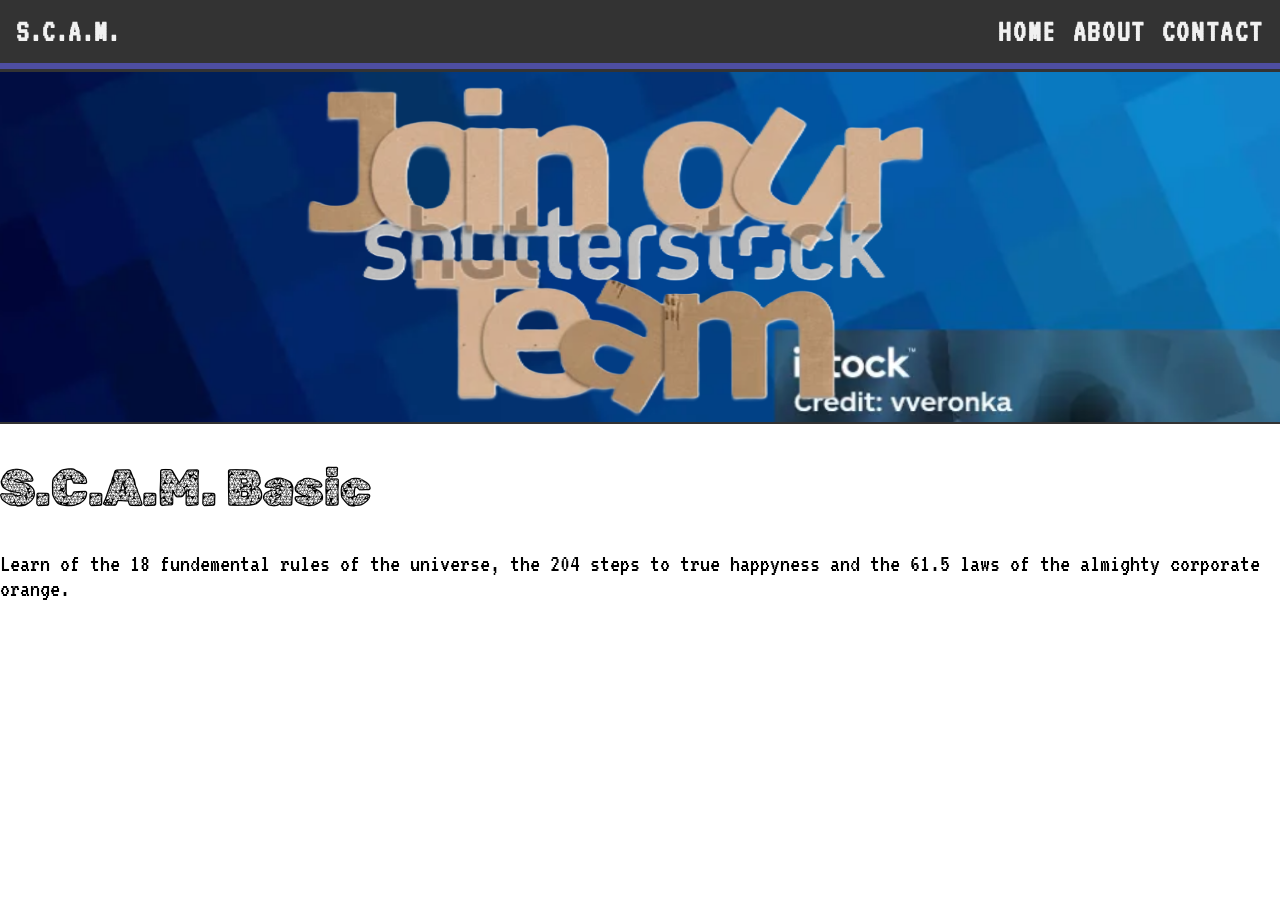
==== docs/join.html @ a3e955e4 "continue on the join page" ====
<!DOCTYPE html>
<html lang="en">
<head>
    <meta charset="UTF-8">
    <meta name="viewport" content="width=device-width, initial-scale=1.0">
    <title>JOIN US - S.C.A.M.</title>
    <link rel="stylesheet" href="style.css">
    <link rel="preconnect" href="https://fonts.googleapis.com">
    <link rel="preconnect" href="https://fonts.gstatic.com" crossorigin>
    <link href="https://fonts.googleapis.com/css2?family=Rubik+Doodle+Triangles&family=VT323&display=swap" rel="stylesheet">
</head>
<body>
    <header class="site-head">
        <a href="index.html">S.C.A.M.</a>
        <nav class="nav">
          <ul class="nav-list">
            <li><a href="index.html">Home</a></li>
            <li><a href="#">About</a></li>
            <li><a href="#">Contact</a></li>
          </ul>
        </nav>
      </header>
      <main>
        <header class="hero">
            <img class="hero-image" src="Skärmbild 2026-05-07 085102.png" alt="Wavy tech stuff">
            <div class="hero-content">
              <img src="S.C.A.M_join_us_no_background_rezise.png" alt="">
            </div>
          </header>

        <div class="memberships">
            <h1>S.C.A.M. Basic</h1>
            <p>Learn of the 18 fundemental rules of the universe, the 204 steps to true happyness and the 61.5 laws of the almighty corporate orange.</p>
        </div>
      </main>
</body>
</html>
---- docs/style.css ----
.rubik-doodle-triangles-regular {
  font-family: "Rubik Doodle Triangles", system-ui;
  font-weight: 400;
  font-style: normal;
}

.vt323-regular {
  font-family: "VT323", monospace;
  font-weight: 400;
  font-style: normal;
}

:root {
  --container-width: 58rem;
  --step-1: clamp(1.35rem, 1.2761rem + 0.3696vw, 1.5625rem);
  --step-2: clamp(1.62rem, 1.5041rem + 0.5793vw, 1.9531rem);
  --step-4: clamp(2.3328rem, 2.0827rem + 1.2504vw, 3.0518rem);
  --step-5: clamp(2.7994rem, 2.4462rem + 1.7658vw, 3.8147rem);
  --step-7: clamp(4.0311rem, 3.36rem + 3.3555vw, 5.9605rem);

  --color-dark: #333;
  --color-light: #f1f1f1;
  --color-primary: rgb(78, 78, 162);
  --color-secondary: rgb(107, 66, 46);
  --color-thirdary: rgb(123, 206, 22);
  --color-fourthary: rgb(255, 149, 0);

  --font-rubrik: "Rubik Doodle Triangles", system-ui;
  --font-brödtext: "VT323", monospace;
}

/* reset */

html,
body {
  margin: 0;
}
body {
  font-family: var(--font-brödtext);
  font-size: var(--step-1);
}

img {
  max-width: 100%;
}

/* header */

.site-head {
  display: flex;
  flex-wrap: wrap;
  justify-content: space-between;
  align-items: center;

  font-size: var(--step-2);
  text-transform: uppercase;
  font-weight: 600;

  color: var(--color-light);
  background-color: var(--color-dark);
  border-bottom: 6px solid var(--color-primary);

  padding: 1rem;
}
.site-head a {
  color: inherit;
  text-decoration: none;
}
.site-head a:hover {
  text-decoration: underline;
}
.nav-list {
  list-style: none;
  display: flex;
  gap: 1rem;
  letter-spacing: 0.1rem;

  padding: 0;
  margin: 0;
}

.button {
  background-color: var(--color-thirdary);
  color: var(--color-dark) !important;
  letter-spacing: 0.5rem;
  padding: 0.4rem 0.8rem;
  padding-right: 0.2rem;
  border: 2px solid;
  border-color: var(--color-secondary);
}

.button:hover {
  text-decoration: none !important;
  background-color: var(--color-fourthary);
  border-color: var(--color-primary);
  letter-spacing: 0.6rem;
  padding: 0.5rem, 0.9rem;
}

/* hero */

.hero {
  display: grid;
  grid-template-areas: "hero";
  place-items: center;
  max-height: 60vh;
  background-color: var(--color-dark);
  color: var(--color-light);
}
.hero > * {
  grid-area: hero;
  max-width: 100%;
}
.hero-content h1 {
  font-size: var(--step-7);
  font-weight: 400;
  text-transform: uppercase;
  color: var(--color-primary);
  font-family: var(--font-rubrik);
}
.hero-content h2 {
  font-size: var(--step-4);
}
.hero-content h3 {
  font-size: var(--step-1);
  color: var(--color-primary);
}

h1 {
  font-family: var(--font-rubrik);
  font-weight: 400;
}

.hero-image {
  height: 350px;
  width: 100%;
  aspect-ratio: 16/9;
  object-fit: cover;
  object-position: center;
}

/* main content */
.container {
  width: min(100vw - 3rem, var(--container-width));
  margin-inline: auto;
}
.region {
  padding-top: 3rem;
  padding-bottom: 3rem;
}

/* testimonials */
.testimonials {
  --container-width: 80rem;
}

.testimonials-list {
  list-style: none;
  display: flex;
  flex-wrap: wrap;
  gap: var(--step-4);
  margin: 0;
  padding: 0;
}

.testimonials-list li {
  flex: 1 1 15rem;
}

.testimonials img {
  border-radius: 100%;
  aspect-ratio: 1;
  width: 100%;
}

/* footer */

.site-foot {
  color: var(--color-light);
  background-color: var(--color-primary);
}

.site-foot ul {
  display: flex;
  justify-content: space-between;
  gap: 1rem;
  list-style: none;
  padding: 0;
  margin: 0;
}

.site-foot p {
  margin-top: 3rem;
}

/* cards från genomgången */

.card-list {
  display: flex;
  flex-wrap: wrap;
  gap: 1rem;
}

.card {
  position: relative;
  border: 1px solid var(--color-primary);
  border-radius: 20px;

  max-width: 30%;

  display: flex;
  flex-direction: column;

  img {
    max-width: 100%;
    aspect-ratio: 1;
    object-fit: cover;
    object-position: center;

    border-top-left-radius: 20px;
    border-top-right-radius: 20px;
  }
}

.card-content {
  padding: 1rem;
}
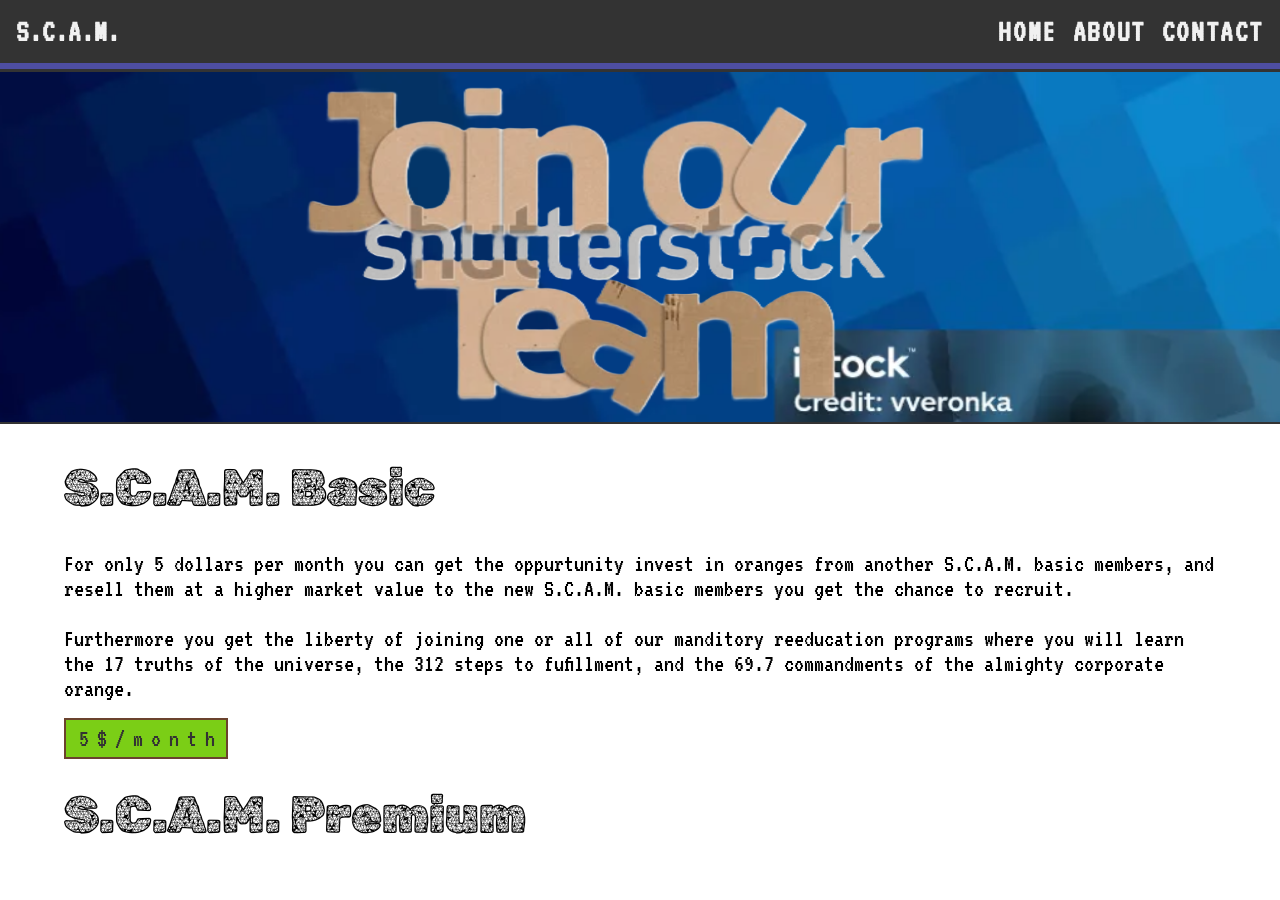
==== commit 18ce8272: "made a little progress" ====
--- a/docs/join.html
+++ b/docs/join.html
@@ -30,7 +30,13 @@
 
         <div class="memberships">
             <h1>S.C.A.M. Basic</h1>
-            <p>Learn of the 18 fundemental rules of the universe, the 204 steps to true happyness and the 61.5 laws of the almighty corporate orange.</p>
+            <p>For only 5 dollars per month you can get the oppurtunity invest in oranges from another S.C.A.M. basic members, and resell them at a higher market value to the new S.C.A.M. basic members you get the chance to recruit.</p>
+            <p>Furthermore you get the liberty of joining one or all of our manditory reeducation programs where you will learn the 17 truths of the universe, the 312 steps to fufillment, and the 69.7 commandments of the almighty corporate orange.</p>
+            <a href="#" class="button">5$/month</a>
+        </div>
+        <div class="memberships">
+            <h1>S.C.A.M. Premium</h1>
+            <p></p>
         </div>
       </main>
 </body>
--- a/docs/style.css
+++ b/docs/style.css
@@ -81,6 +81,7 @@
 
 .button {
   background-color: var(--color-thirdary);
+  text-decoration: none;
   color: var(--color-dark) !important;
   letter-spacing: 0.5rem;
   padding: 0.4rem 0.8rem;
@@ -225,3 +226,8 @@
 .card-content {
   padding: 1rem;
 }
+
+.memberships {
+  padding-left: 5%;
+  padding-right: 5%;
+}
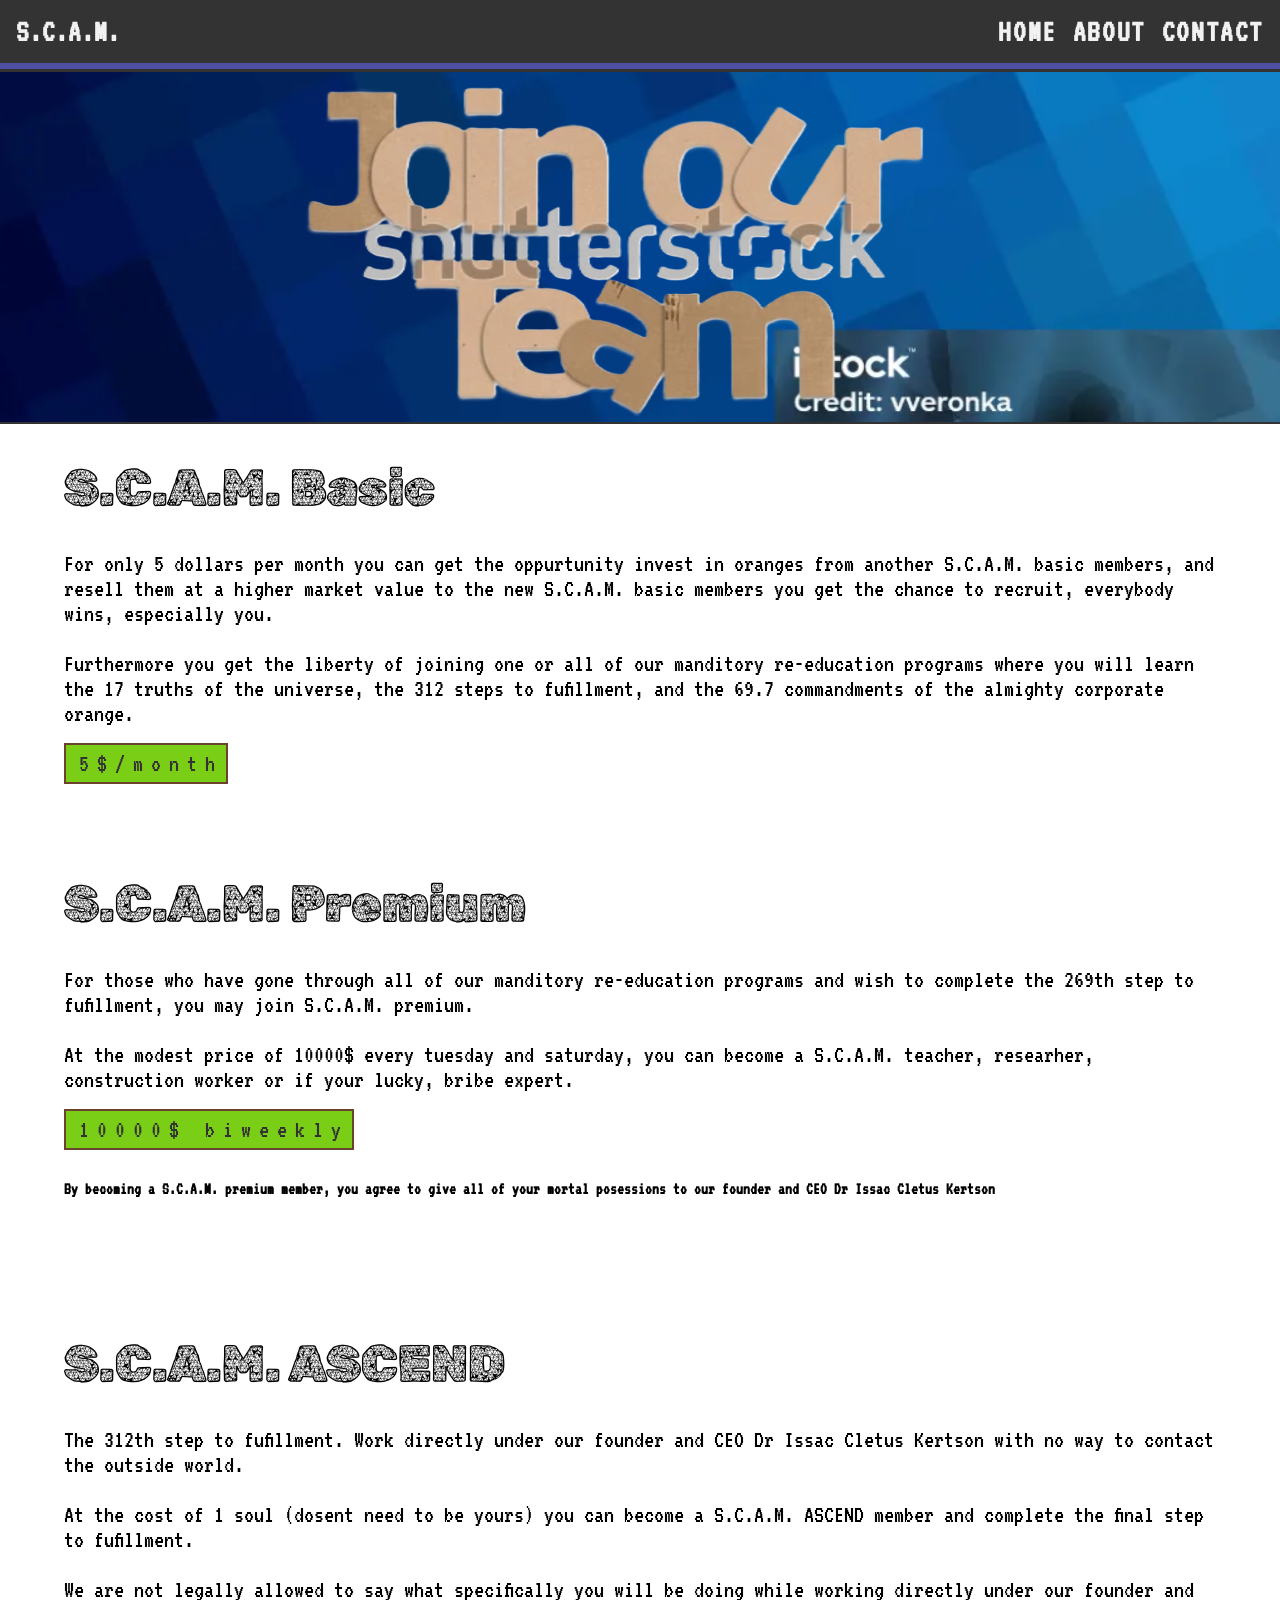
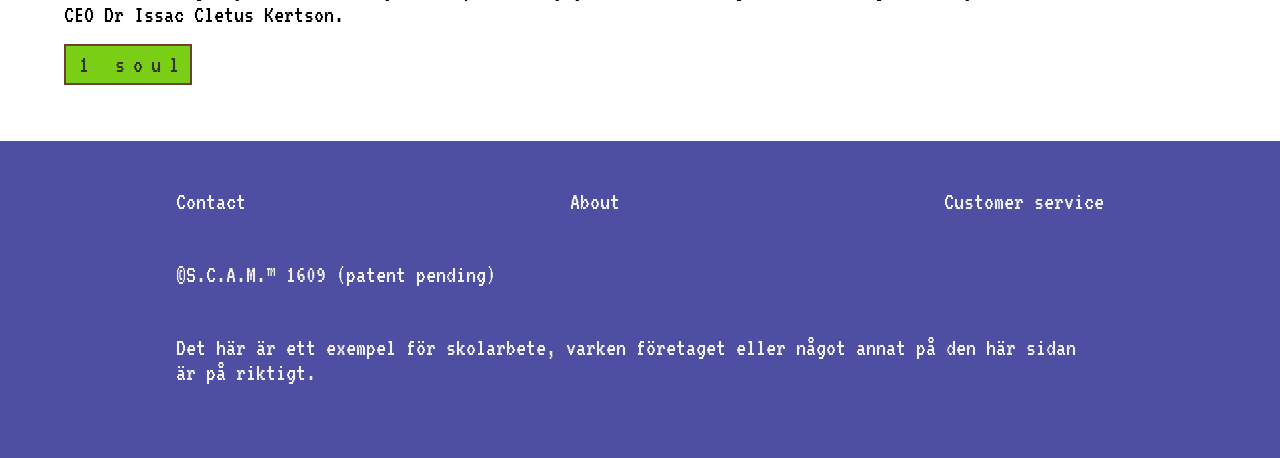
==== commit ca7219ef: "vfndjl" ====
--- a/docs/join.html
+++ b/docs/join.html
@@ -30,14 +30,35 @@
 
         <div class="memberships">
             <h1>S.C.A.M. Basic</h1>
-            <p>For only 5 dollars per month you can get the oppurtunity invest in oranges from another S.C.A.M. basic members, and resell them at a higher market value to the new S.C.A.M. basic members you get the chance to recruit.</p>
-            <p>Furthermore you get the liberty of joining one or all of our manditory reeducation programs where you will learn the 17 truths of the universe, the 312 steps to fufillment, and the 69.7 commandments of the almighty corporate orange.</p>
+            <p>For only 5 dollars per month you can get the oppurtunity invest in oranges from another S.C.A.M. basic members, and resell them at a higher market value to the new S.C.A.M. basic members you get the chance to recruit, everybody wins, especially you.</p>
+            <p>Furthermore you get the liberty of joining one or all of our manditory re-education programs where you will learn the 17 truths of the universe, the 312 steps to fufillment, and the 69.7 commandments of the almighty corporate orange.</p>
             <a href="#" class="button">5$/month</a>
         </div>
         <div class="memberships">
             <h1>S.C.A.M. Premium</h1>
-            <p></p>
+            <p>For those who have gone through all of our manditory re-education programs and wish to complete the 269th step to fufillment, you may join S.C.A.M. premium.</p>
+            <p>At the modest price of 10000$ every tuesday and saturday, you can become a S.C.A.M. teacher, researher, construction worker or if your lucky, bribe expert.</p>
+            <a href="#" class="button">10000$ biweekly</a>
+            <h6>By becoming a S.C.A.M. premium member, you agree to give all of your mortal posessions to our founder and CEO Dr Issac Cletus Kertson</h6>
+        </div>
+        <div class="memberships">
+          <h1>S.C.A.M. ASCEND</h1>
+          <p>The 312th step to fufillment. Work directly under our founder and CEO Dr Issac Cletus Kertson with no way to contact the outside world.</p>
+          <p>At the cost of 1 soul (dosent need to be yours) you can become a S.C.A.M. ASCEND member and complete the final step to fufillment.</p>
+          <p>We are not legally allowed to say what specifically you will be doing while working directly under our founder and CEO Dr Issac Cletus Kertson.</p>
+          <a href="#" class="button">1 soul</a>
         </div>
       </main>
+      <footer class="site-foot region">
+        <div class="container">
+          <ul>
+            <li>Contact</li>
+            <li>About</li>
+            <li>Customer service</li>
+          </ul>
+          <p>&copy;S.C.A.M.&trade; 1609 (patent pending)</p>
+          <p>Det här är ett exempel för skolarbete, varken företaget eller något annat på den här sidan är på riktigt.</p>
+        </div>
+      </footer>
 </body>
 </html>
--- a/docs/style.css
+++ b/docs/style.css
@@ -230,4 +230,6 @@
 .memberships {
   padding-left: 5%;
   padding-right: 5%;
+  padding-bottom: 5%;
+  
 }
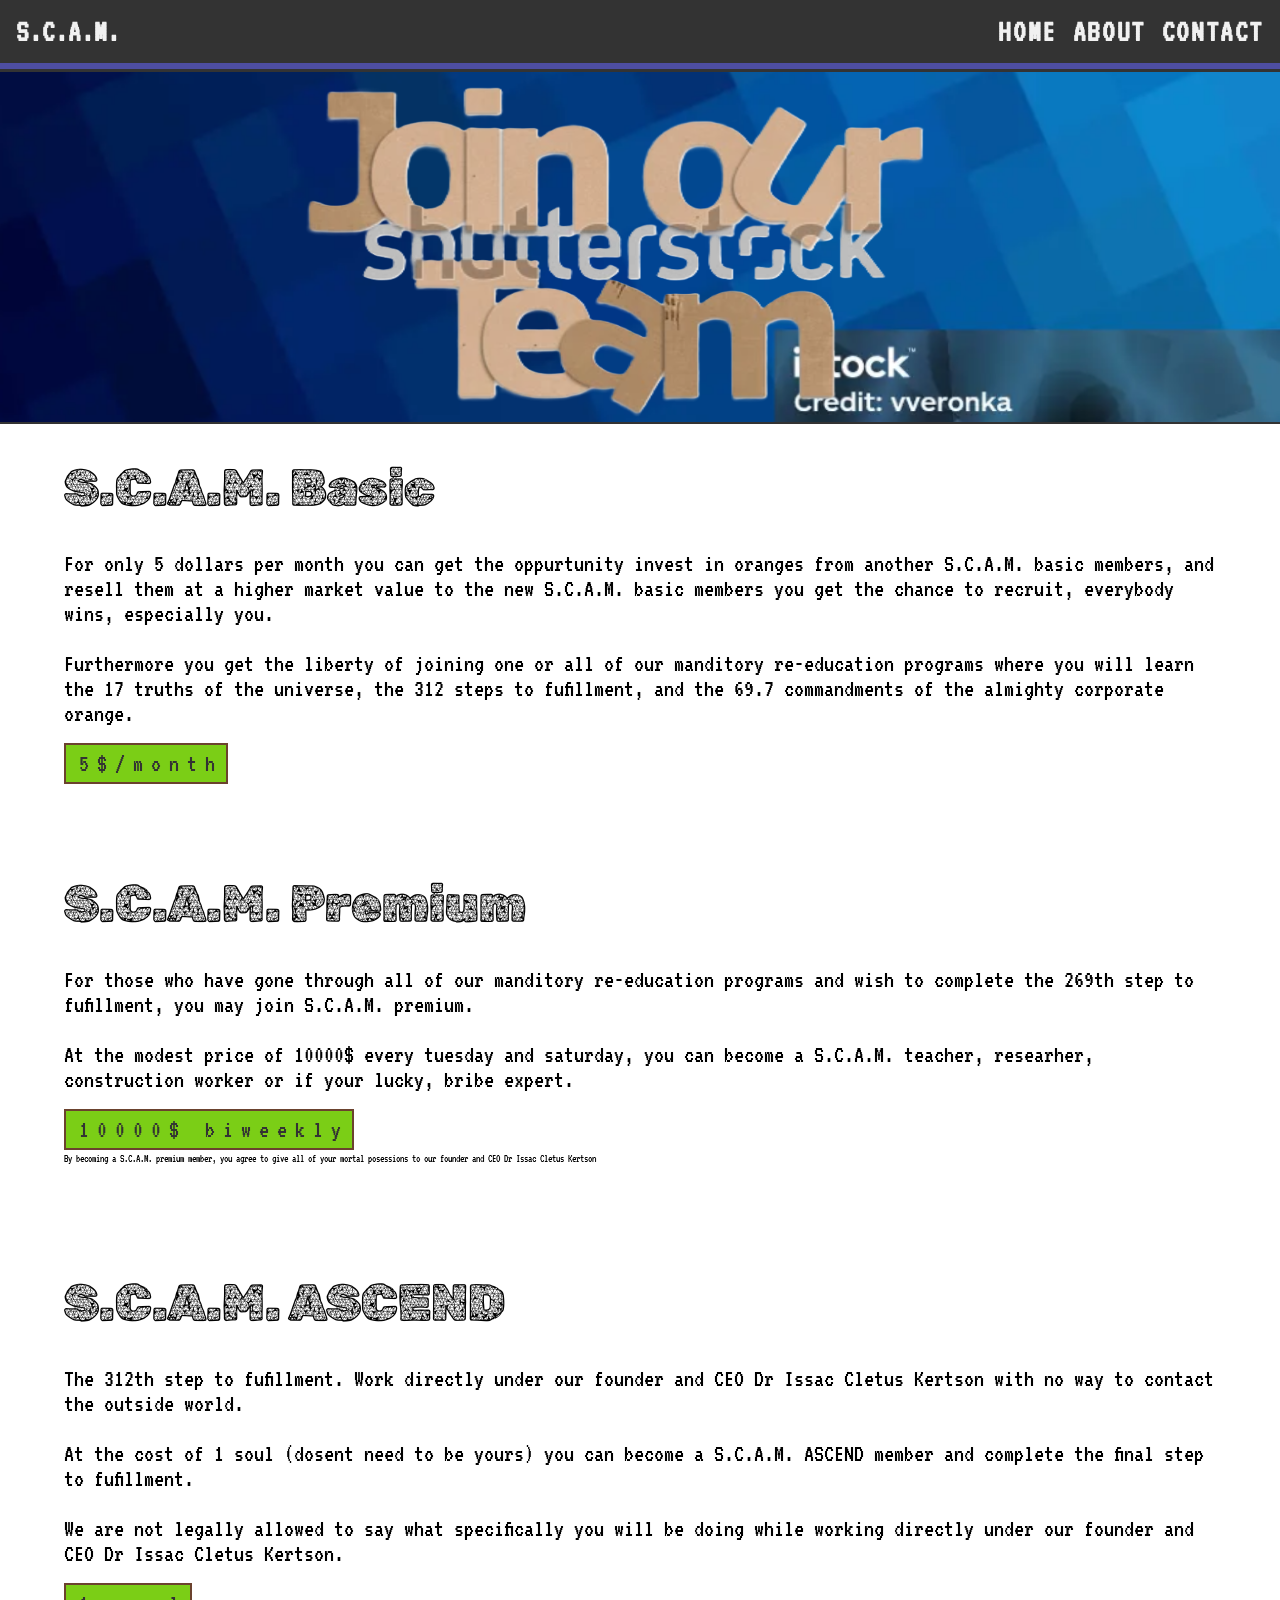
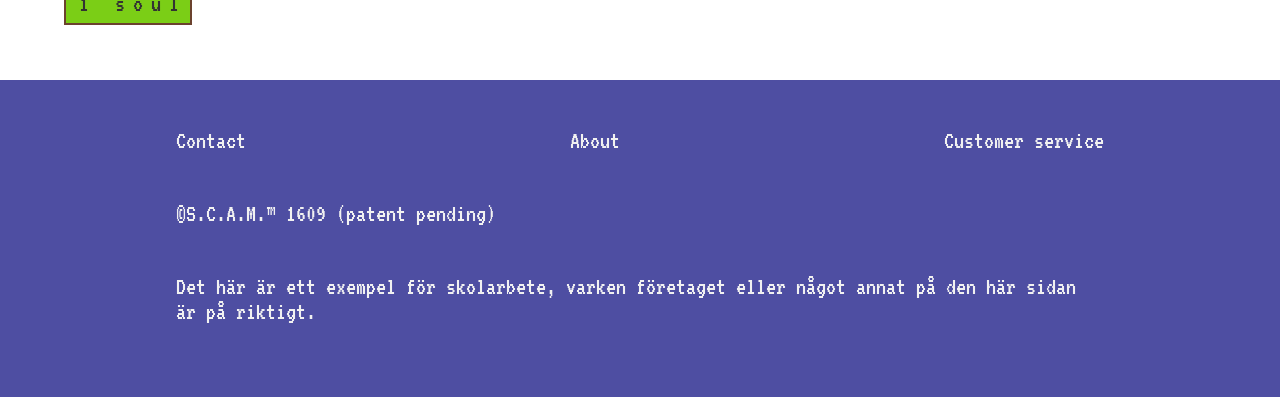
==== commit 194655ec: "igvjhkuvukhyjlvcugyuhjlk" ====
--- a/docs/join.html
+++ b/docs/join.html
@@ -14,7 +14,7 @@
         <a href="index.html">S.C.A.M.</a>
         <nav class="nav">
           <ul class="nav-list">
-            <li><a href="index.html">Home</a></li>
+            <li><a href="#">Home</a></li>
             <li><a href="#">About</a></li>
             <li><a href="#">Contact</a></li>
           </ul>
@@ -22,7 +22,7 @@
       </header>
       <main>
         <header class="hero">
-            <img class="hero-image" src="Skärmbild 2026-05-07 085102.png" alt="Wavy tech stuff">
+            <img class="hero-image" src="Skärmbild-2026-05-07-085102.png" alt="Wavy tech stuff">
             <div class="hero-content">
               <img src="S.C.A.M_join_us_no_background_rezise.png" alt="">
             </div>
@@ -39,7 +39,7 @@
             <p>For those who have gone through all of our manditory re-education programs and wish to complete the 269th step to fufillment, you may join S.C.A.M. premium.</p>
             <p>At the modest price of 10000$ every tuesday and saturday, you can become a S.C.A.M. teacher, researher, construction worker or if your lucky, bribe expert.</p>
             <a href="#" class="button">10000$ biweekly</a>
-            <h6>By becoming a S.C.A.M. premium member, you agree to give all of your mortal posessions to our founder and CEO Dr Issac Cletus Kertson</h6>
+            <p class="fineprint">By becoming a S.C.A.M. premium member, you agree to give all of your mortal posessions to our founder and CEO Dr Issac Cletus Kertson</p>
         </div>
         <div class="memberships">
           <h1>S.C.A.M. ASCEND</h1>
--- a/docs/style.css
+++ b/docs/style.css
@@ -232,4 +232,8 @@
   padding-right: 5%;
   padding-bottom: 5%;
   
+}
+
+.fineprint {
+  font-size: 0.7rem;
 }
